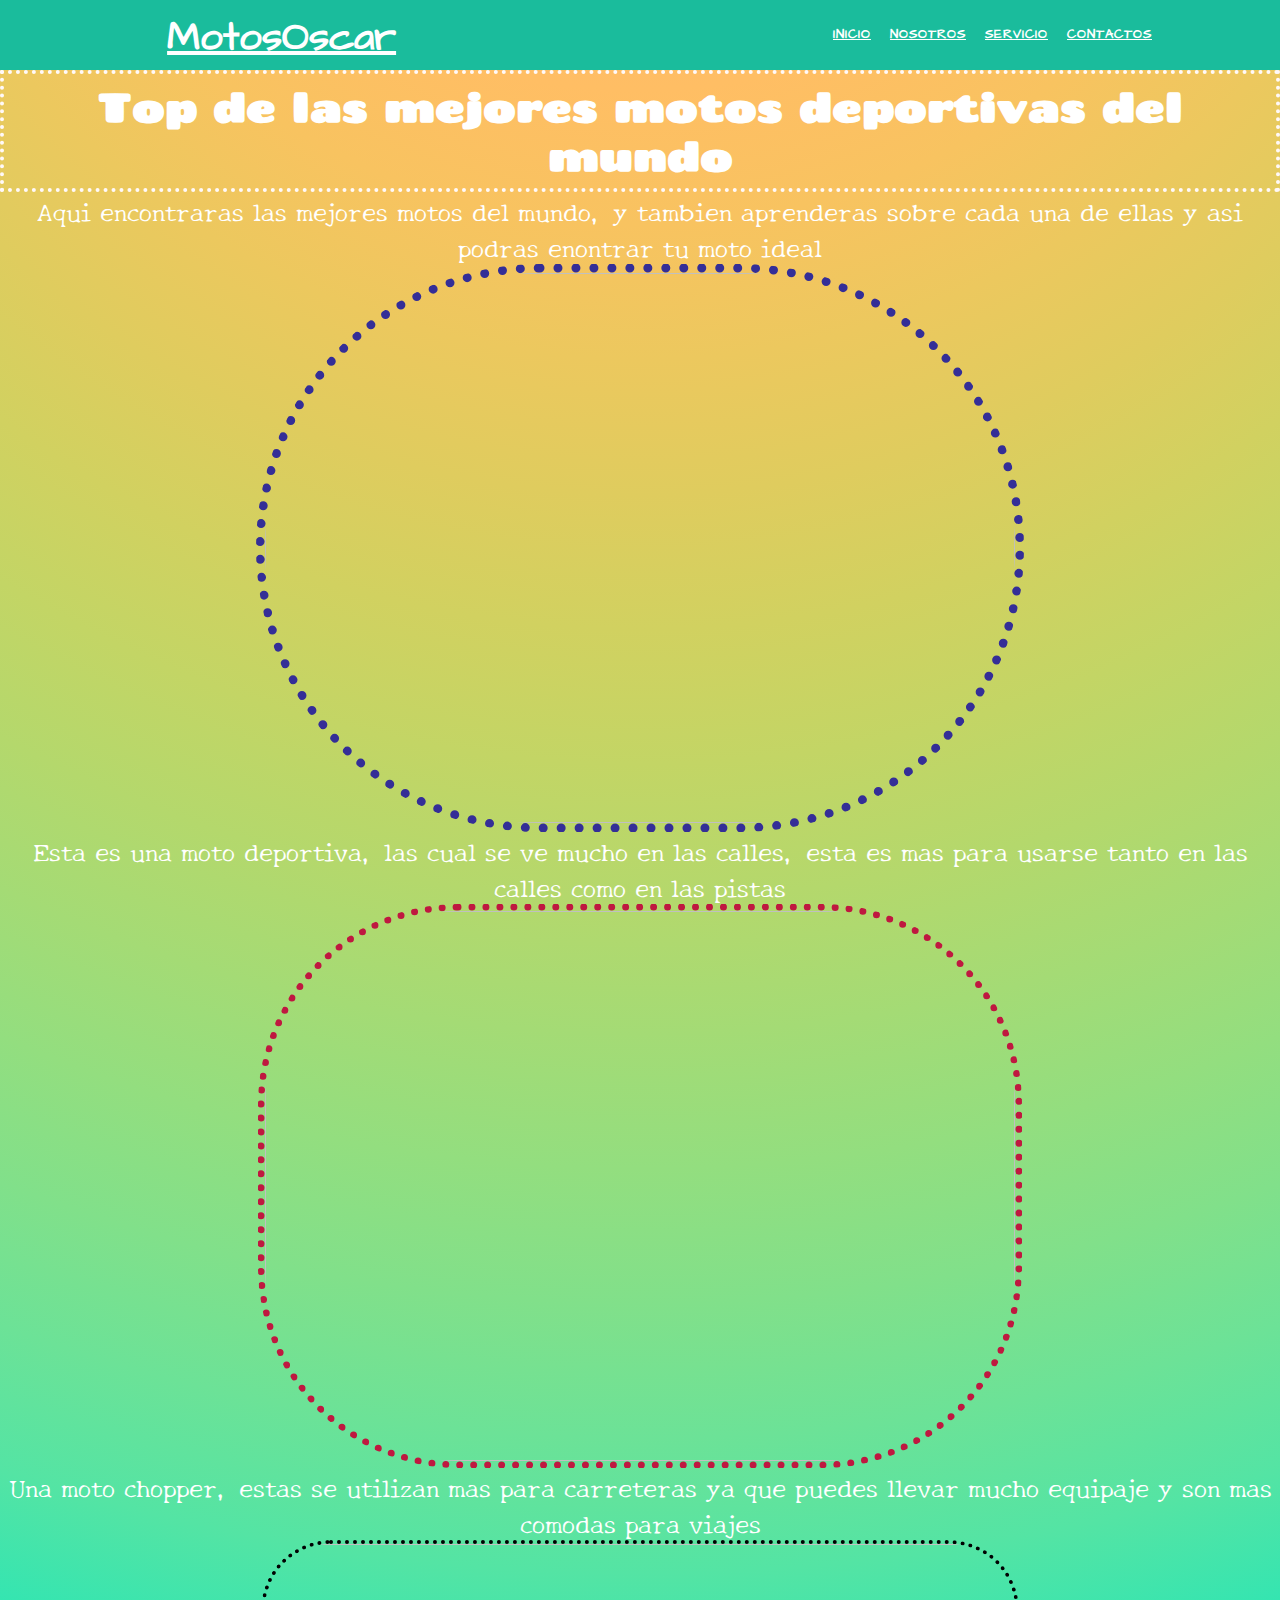
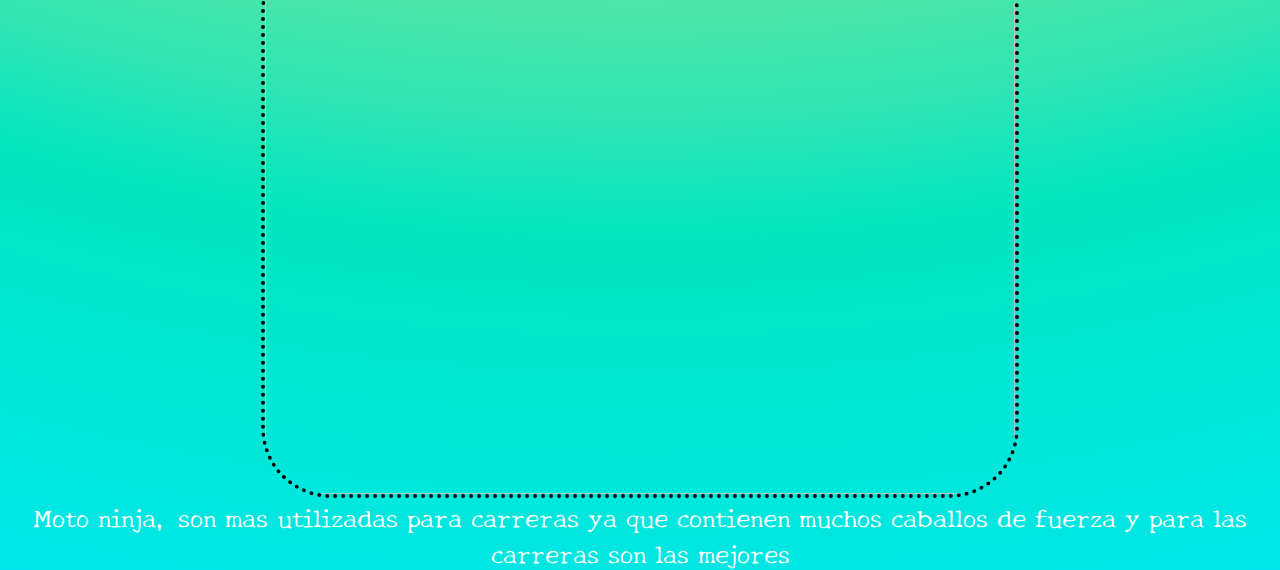
==== index.html @ 35dc723f "Add files via upload" ====
<!DOCTYPE html>
<html lang="en" dir="ltr">
  <head>
    <meta charset="utf-8">
    <title>MotosOscar</title>
    <link rel="stylesheet" href="styles.css">
    <link rel="preconnect" href="https://fonts.gstatic.com">
    <link href="https://fonts.googleapis.com/css2?family=New+Tegomin&display=swap" rel="stylesheet">
    <link rel="preconnect" href="https://fonts.gstatic.com">
    <link href="https://fonts.googleapis.com/css2?family=Chango&family=New+Tegomin&display=swap" rel="stylesheet">
</head>
<body>
<header>
    <!--aqui comienza nuestro menu-->
    </menu>
    <div class="ancho">
      <div class="logo">
        <p><a href="index.html">MotosOscar</a></p>
      </div>
      <nav>
        <ul>
          <li><a href="#">Inicio</a></li>
          <li><a href="#">Nosotros</a></li>
          <li><a href="#">Servicio</a></li>
          <li><a href="#">Contactos</a></li>
        </ul>
      </nav>
    </div>
  </header>
</body>
      <h1>Top de las mejores motos deportivas del mundo</h1>
      <p>Aqui encontraras las mejores motos del mundo, y tambien aprenderas sobre cada una de ellas y asi podras enontrar tu moto ideal</p>
      <img class="imagen1" style="border: 9px dotted #342e97; border-radius: 900px;"  src="https://www.wallpaperuse.com/wallp/61-616487_m.jpg" alt="">
      <p>Esta es una moto deportiva, las cual se ve mucho en las calles, esta es mas para usarse tanto en las calles como en las pistas</p>
      <img class="imagen2" style="border: 7px dotted #bf1840; border-radius: 200px;"  src="https://www.wilock.com/wp-content/uploads/2019/02/chopper.jpg" alt="">
      <p>Una moto chopper, estas se utilizan mas para carreteras ya que puedes llevar mucho equipaje y son mas comodas para viajes</p>
      <img class="imagen3" style="border: 4px dotted #000202; border-radius: 70px;" src="https://i.ytimg.com/vi/sEPOwulJO28/maxresdefault.jpg" alt="">
      <p>Moto ninja, son mas utilizadas para carreras ya que contienen muchos caballos de fuerza y para las carreras son las mejores</p>

  </body>
</html>
---- styles.css ----
@@font-face {
  font-family: 'tituloh1' sans-serif;
  src: url('font/BebasNeue-Regular.ttf');
}

body{
    background-image: radial-gradient(circle at 50% -20.71%, #ffaa86 0, #ffaf7b 5%, #ffb472 10%, #ffb96a 15%, #ffbe64 20%, #f8c360 25%, #ecc85e 30%, #dfcc5e 35%, #d1d160 40%, #c3d565 45%, #b4d86c 50%, #a4db75 55%, #93de7f 60%, #81e08a 65%, #6ce297 70%, #54e4a4 75%, #32e5b2 80%, #00e6c0 85%, #00e6cf 90%, #00e7dd 95%, #00e6eb 100%);
 }
h1{
  font-family: 'Chango';
  font-size: 40px;
  color:white;
  text-align: center;
  border: 4px dotted #fff9f9;
  padding: 8px;
}
p{
  font-family: 'New Tegomin';
  font-size: 25px;
  text-align: center;
  color: white;
}
  img{
    width: 750px;
    height: 550px;
    display:block;
    margin:auto;
}
.imagen1:hover{
  filter: grayscale(90%);
}
.imagen2:hover{
  filter: blur(3px);
}
.imagen3:hover{
  filter: opacity(.5);
}
*{
  margin: 0;
  padding: 0;
}
header{
  width: 100%;
  background: #1ABC9C;
  height: 70px;
}
/*AQUI MODIFICAMOS EL ANCHO*/
.ancho{
  width: 80%;
  height: 70px;
  /*background: red;*/
  margin: auto;
}
.logo{
  width: 30%;
  height: 70px;
  /*background: blue;*/
  float: left;
  padding-top: 10px;
  box-sizing: border-box;
}
.logo p a{
  color: #fff;
  font-size: 40px;
  font-weight: bold;
  font-family: Regular;
}
nav{
  width: 70%;
  height: 70px;
  /*background: olive;*/
  float: left;
  text-align: right;
  padding-top: 24px;
  box-sizing: border-box;
}
nav ul li{
  display: inline;
}
nav ul li a{
  color: #fff;
  font-size: 13px;
  text-transform: uppercase;
  padding-left: 15px;
  font-weight: bold;
  letter-spacing: 1px;
  font-family: Regular;
}
nav ul li a:hover{
  color: #444;
}
@font-face {
  font-family: Regular;
  src: url(font/ArchitectsDaughter-Regular.ttf);
}
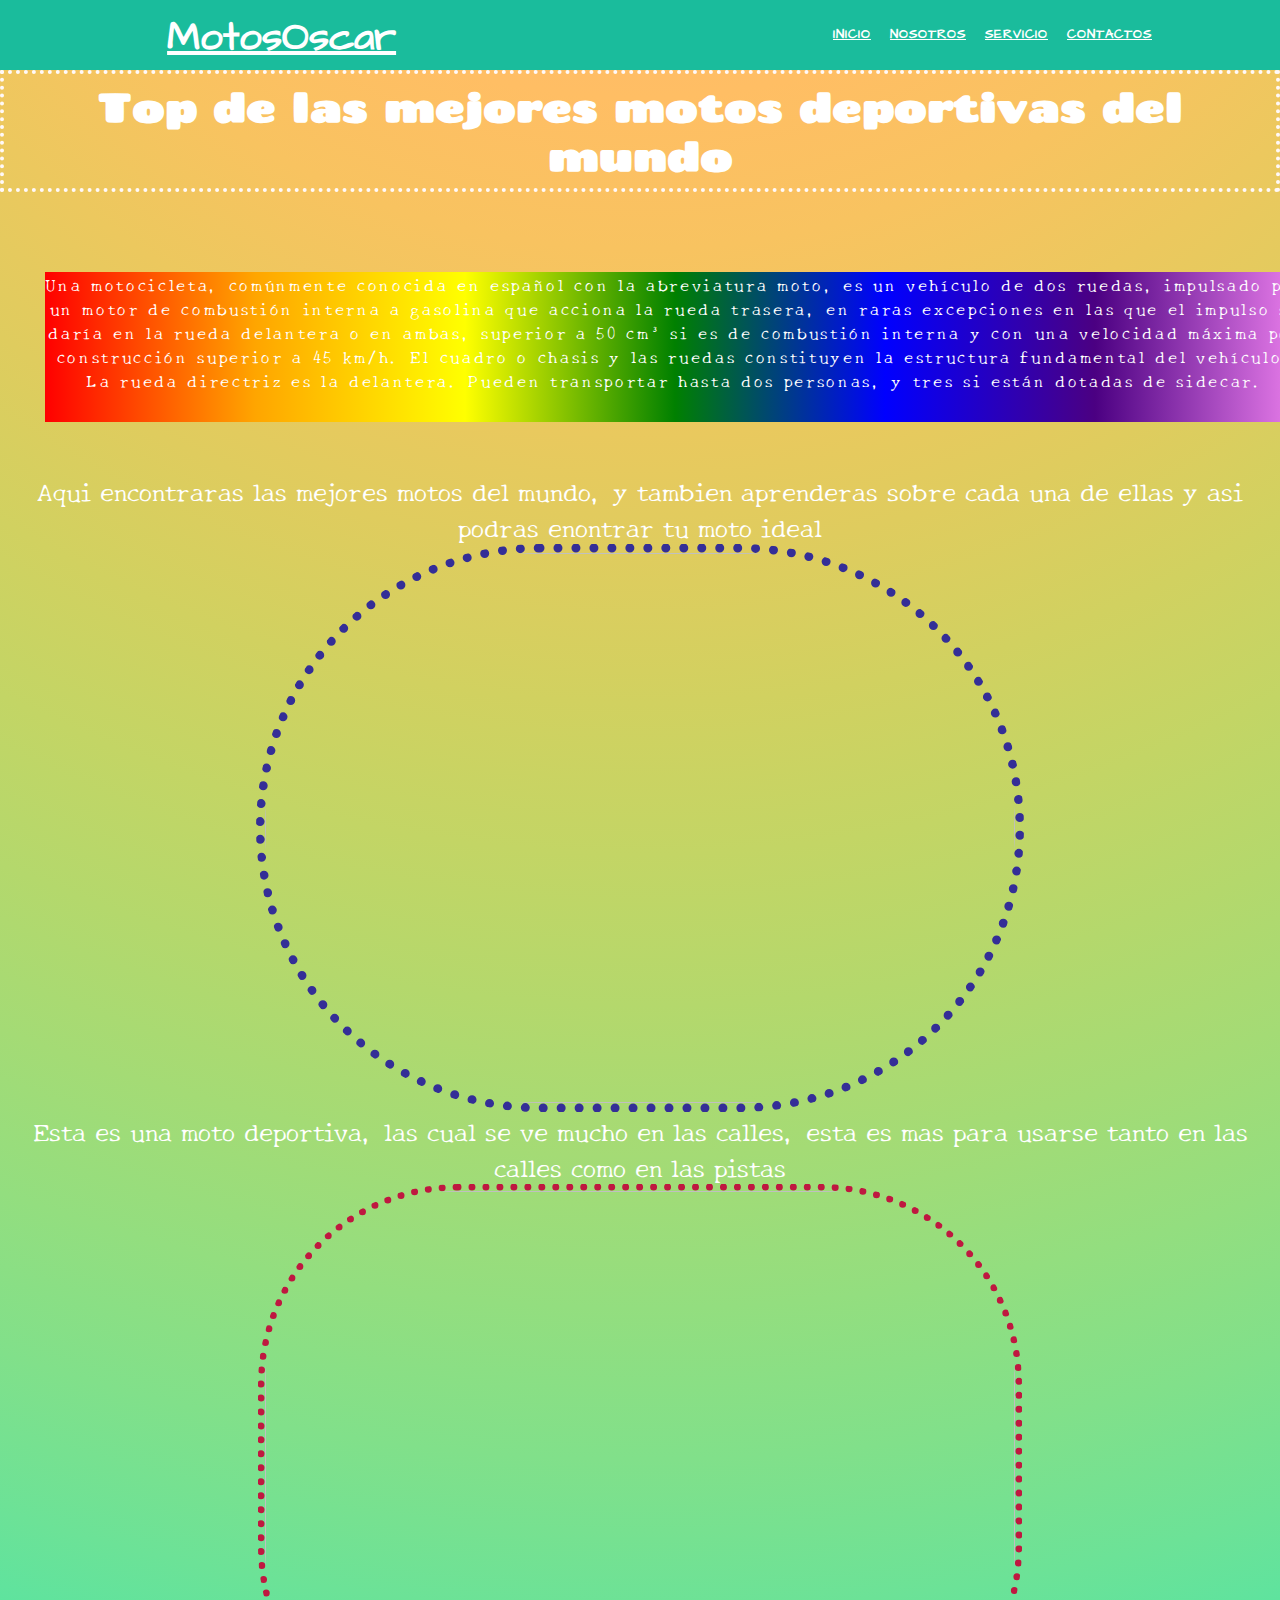
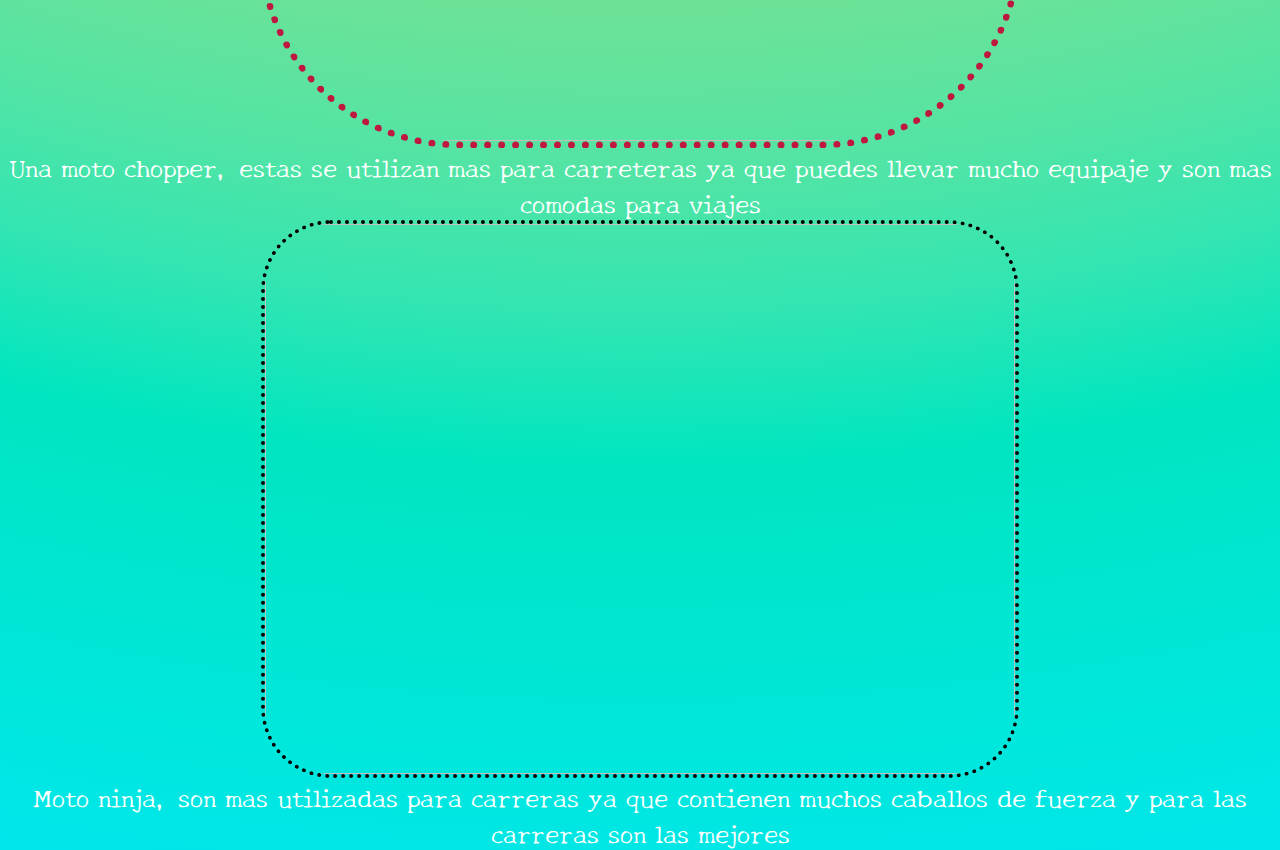
==== commit c334a7af: "Add files via upload" ====
--- a/index.html
+++ b/index.html
@@ -27,8 +27,19 @@
       </nav>
     </div>
   </header>
+
 </body>
       <h1>Top de las mejores motos deportivas del mundo</h1>
+      <div class="mts"></div>
+      <main>
+        <section class="mts1">
+        <div class="motos1">
+        <p class="parrafo">
+        Una motocicleta, comúnmente conocida en español con la abreviatura moto, es un vehículo de dos ruedas, impulsado por un motor de combustión interna a gasolina que acciona la rueda trasera, en raras excepciones en las que el impulso se daría en la rueda delantera o en ambas, superior a 50 cm³ si es de combustión interna y con una velocidad máxima por construcción superior a 45 km/h. El cuadro o chasis y las ruedas constituyen la estructura fundamental del vehículo. La rueda directriz es la delantera. Pueden transportar hasta dos personas, y tres si están dotadas de sidecar.
+        </p>
+        </div>
+        </section>
+      </main>
       <p>Aqui encontraras las mejores motos del mundo, y tambien aprenderas sobre cada una de ellas y asi podras enontrar tu moto ideal</p>
       <img class="imagen1" style="border: 9px dotted #342e97; border-radius: 900px;"  src="https://www.wallpaperuse.com/wallp/61-616487_m.jpg" alt="">
       <p>Esta es una moto deportiva, las cual se ve mucho en las calles, esta es mas para usarse tanto en las calles como en las pistas</p>
--- a/styles.css
+++ b/styles.css
@@ -93,3 +93,21 @@
   font-family: Regular;
   src: url(font/ArchitectsDaughter-Regular.ttf);
 }
+.mts{
+  height: 30px;
+}
+.mts1{
+  width: 100%;
+  padding: 40px 35px;
+}
+.motos1 p{
+  background-image: linear-gradient(to right, red,orange,yellow,green,blue,indigo,violet);
+  height:150px;
+}
+.parrafo{
+   margin: 10px;
+   font-size:16px;
+   overflow:hidden;
+   justify-content:center;
+   text-align: center;
+   letter-spacing: 2pt;
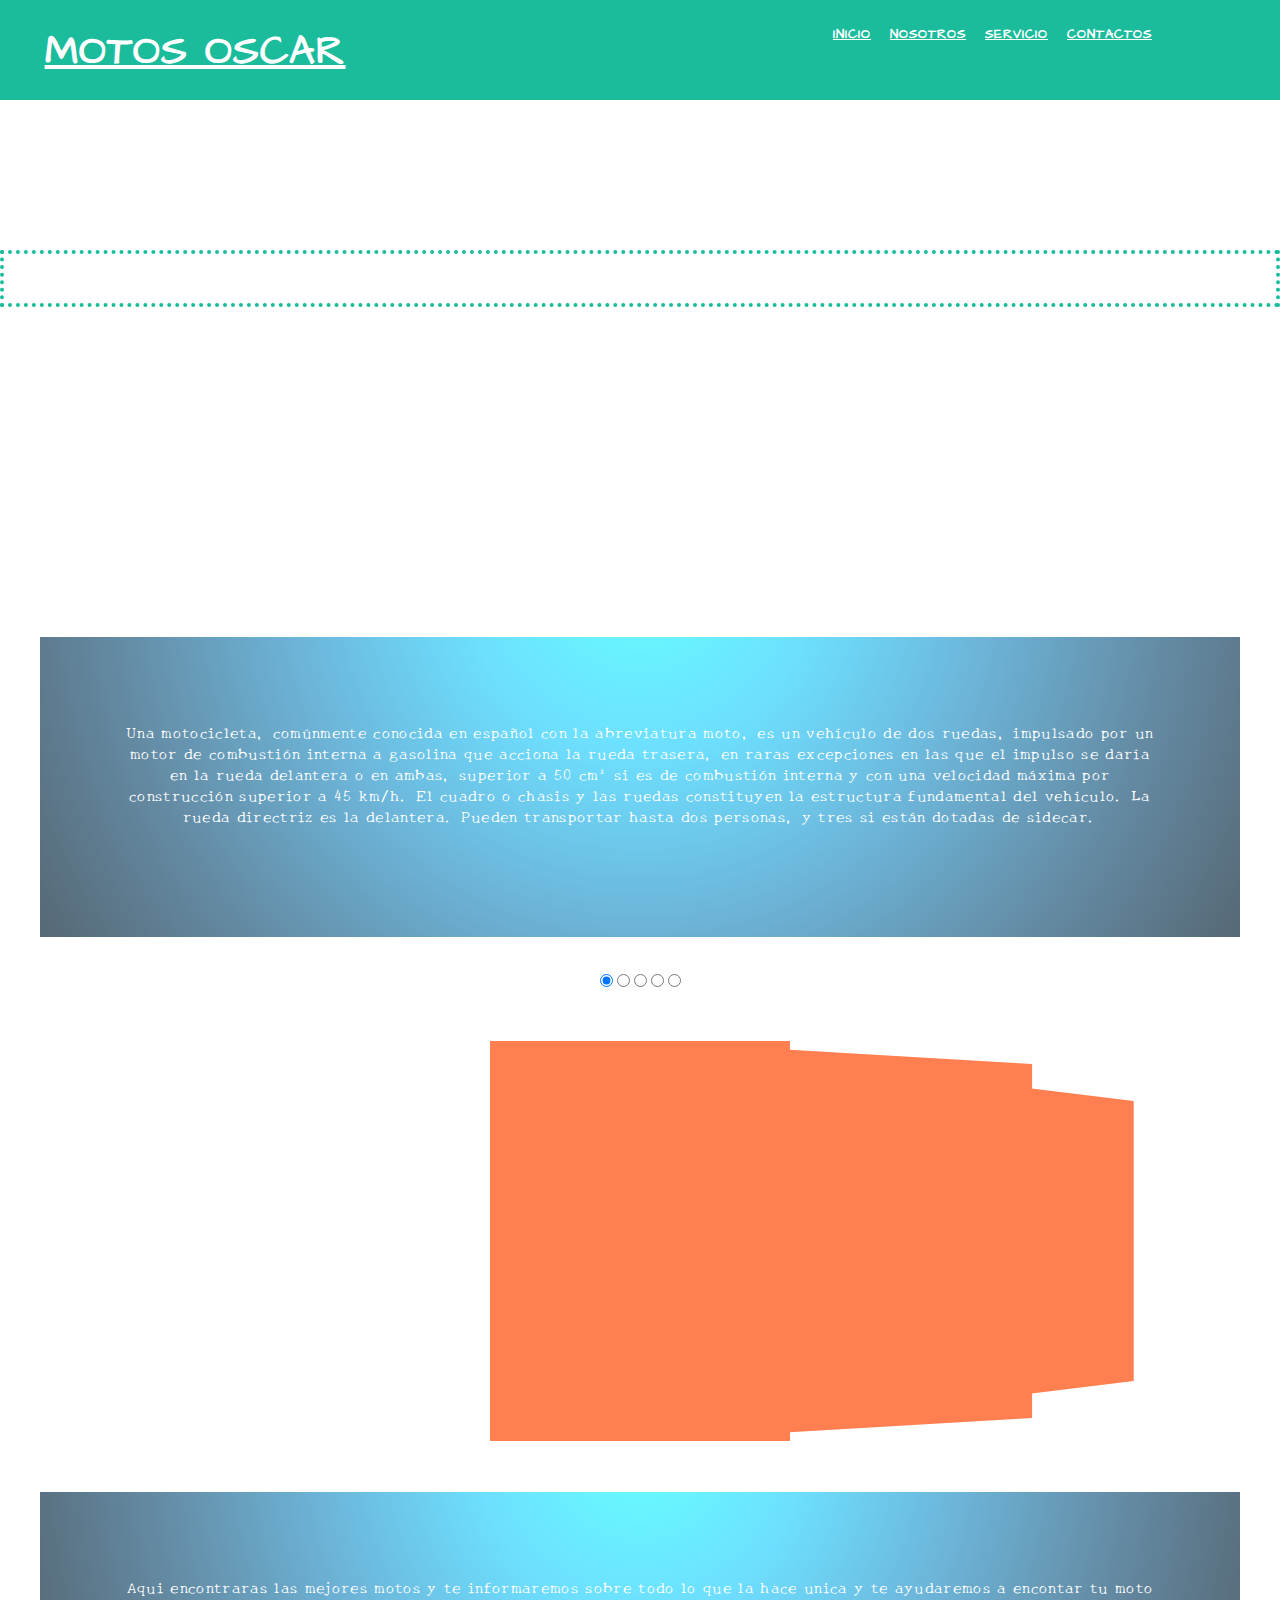
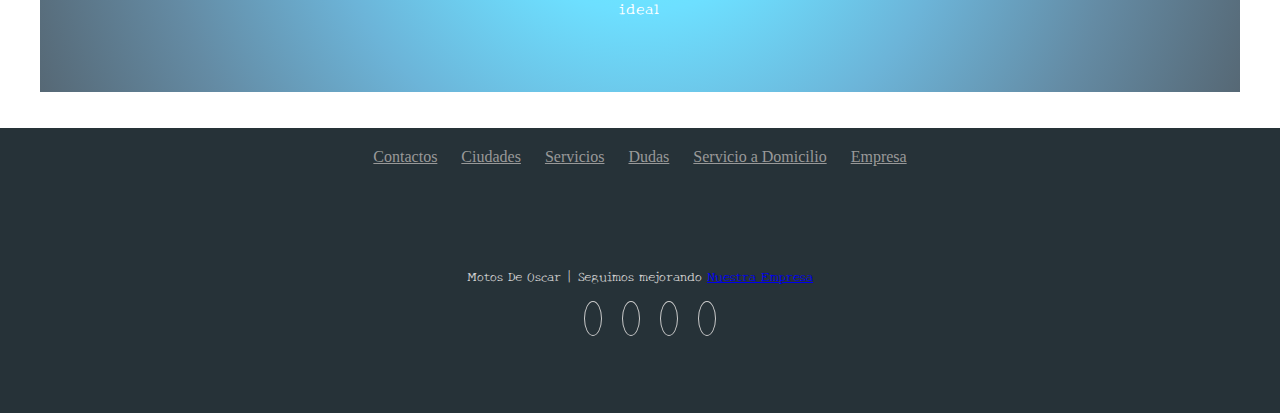
==== commit 852b7792: "Add files via upload" ====
--- a/index.html
+++ b/index.html
@@ -8,45 +8,96 @@
     <link href="https://fonts.googleapis.com/css2?family=New+Tegomin&display=swap" rel="stylesheet">
     <link rel="preconnect" href="https://fonts.gstatic.com">
     <link href="https://fonts.googleapis.com/css2?family=Chango&family=New+Tegomin&display=swap" rel="stylesheet">
+    <link rel="stylesheet" href="https://stackpath.bootstrapcdn.com/bootstrap/4.1.3/css/bootstrap.min.css" integrity="sha384-MCw98/SFnGE8fJT3GXwEOngsV7Zt27NXFoaoApmYm81iuXoPkFOJwJ8ERdknLPMO" crossorigin="anonymous">
+    <link rel="stylesheet" href="https://use.fontawesome.com/releases/v5.2.0/css/all.css" integrity="sha384-hWVjflwFxL6sNzntih27bfxkr27PmbbK/iSvJ+a4+0owXq79v+lsFkW54bOGbiDQ" crossorigin="anonymous">
 </head>
 <body>
-<header>
+<header
     <!--aqui comienza nuestro menu-->
-    </menu>
-    <div class="ancho">
-      <div class="logo">
-        <p><a href="index.html">MotosOscar</a></p>
-      </div>
-      <nav>
-        <ul>
-          <li><a href="#">Inicio</a></li>
-          <li><a href="#">Nosotros</a></li>
-          <li><a href="#">Servicio</a></li>
-          <li><a href="#">Contactos</a></li>
-        </ul>
-      </nav>
-    </div>
+  <nav>
+    <ul>
+      <li>
+        <div class="logo">
+          <a href="index.html">Motos Oscar</a>
+        </div>
+      </li>
+      <li><a href="#">Inicio</a></li>
+      <li><a href="#">Nosotros</a></li>
+      <li><a href="#">Servicio</a></li>
+      <li><a href="#">Contactos</a></li>
+    </ul>
+  </nav>
+
   </header>
 
-</body>
-      <h1>Top de las mejores motos deportivas del mundo</h1>
-      <div class="mts"></div>
+
+<main>
+  <section class="imagen1">
+    <div class="mts"></div>
+
+    <h1 class="bnv">Top de las mejores motos del mundo</h1>
+    <!--  <p>Aqui encontraras las mejores motos del mundo, y tambien aprenderas sobre cada una de ellas y asi podras enontrar tu moto ideal</p>
+  -->
+    </section>
+
+</main>
+
+<br><br>
+<div class="motos1">
+
+    <p class="parrafo">
+    Una motocicleta, comúnmente conocida en español con la abreviatura moto, es un vehículo de dos ruedas, impulsado por un motor de combustión interna a gasolina que acciona la rueda trasera, en raras excepciones en las que el impulso se daría en la rueda delantera o en ambas, superior a 50 cm³ si es de combustión interna y con una velocidad máxima por construcción superior a 45 km/h. El cuadro o chasis y las ruedas constituyen la estructura fundamental del vehículo. La rueda directriz es la delantera. Pueden transportar hasta dos personas, y tres si están dotadas de sidecar.
+  </p>
+</div>
+
+                                 <br><br>
+  <section id="galeria" align="center">
+    <input type="radio" name="position" checked />
+     <input type="radio" name="position" />
+     <input type="radio" name="position" />
+     <input type="radio" name="position" />
+     <input type="radio" name="position" />
+       <main id="carousel">
+         <div class="item"></div>
+         <div class="item"></div>
+         <div class="item"></div>
+         <div class="item"></div>
+         <div class="item"></div>
       <main>
-        <section class="mts1">
-        <div class="motos1">
-        <p class="parrafo">
-        Una motocicleta, comúnmente conocida en español con la abreviatura moto, es un vehículo de dos ruedas, impulsado por un motor de combustión interna a gasolina que acciona la rueda trasera, en raras excepciones en las que el impulso se daría en la rueda delantera o en ambas, superior a 50 cm³ si es de combustión interna y con una velocidad máxima por construcción superior a 45 km/h. El cuadro o chasis y las ruedas constituyen la estructura fundamental del vehículo. La rueda directriz es la delantera. Pueden transportar hasta dos personas, y tres si están dotadas de sidecar.
-        </p>
-        </div>
-        </section>
-      </main>
-      <p>Aqui encontraras las mejores motos del mundo, y tambien aprenderas sobre cada una de ellas y asi podras enontrar tu moto ideal</p>
-      <img class="imagen1" style="border: 9px dotted #342e97; border-radius: 900px;"  src="https://www.wallpaperuse.com/wallp/61-616487_m.jpg" alt="">
-      <p>Esta es una moto deportiva, las cual se ve mucho en las calles, esta es mas para usarse tanto en las calles como en las pistas</p>
-      <img class="imagen2" style="border: 7px dotted #bf1840; border-radius: 200px;"  src="https://www.wilock.com/wp-content/uploads/2019/02/chopper.jpg" alt="">
-      <p>Una moto chopper, estas se utilizan mas para carreteras ya que puedes llevar mucho equipaje y son mas comodas para viajes</p>
-      <img class="imagen3" style="border: 4px dotted #000202; border-radius: 70px;" src="https://i.ytimg.com/vi/sEPOwulJO28/maxresdefault.jpg" alt="">
-      <p>Moto ninja, son mas utilizadas para carreras ya que contienen muchos caballos de fuerza y para las carreras son las mejores</p>
+  </section>
+
+  <div class="motos2">
+
+      <p class="parrafo">
+      Aqui encontraras las mejores motos y te informaremos sobre todo lo que la hace unica y te ayudaremos a encontar tu moto ideal
+    </p>
+  </div>
+
+                                 <br><br>
+
+  <footer class="footer">
+    <div class="container">
+      <ul class="foote_bottom_ul_amrc">
+        <li><a href="">Contactos</a></li>
+        <li><a href="">Ciudades</a></li>
+        <li><a href="">Servicios</a></li>
+        <li><a href="">Dudas</a></li>
+        <li><a href="">Servicio a Domicilio</a></li>
+        <li><a href="">Empresa</a></li>
+      </ul>
+  <!--foote_bottom_ul_amrc ends here-->
+  <p class="text-center">Motos De Oscar | Seguimos mejorando <a href="#">Nuestra Empresa</a></p>
+
+      <ul class="social_footer_ul">
+          <li><a href="https://www.facebook.com/"><i class="fab fa-facebook-f"></i></a></li>
+          <li><a href="https://twitter.com/?lang=es"><i class="fab fa-twitter"></i></a></li>
+          <li><a href="https://mx.linkedin.com/"><i class="fab fa-linkedin"></i></a></li>
+          <li><a href="https://www.instagram.com/?hl=es-la"><i class="fab fa-instagram"></i></a></li>
+      </ul>
+  <!--social_footer_ul ends here-->
+    </div>
+
+  </footer>
 
   </body>
 </html>
--- a/styles.css
+++ b/styles.css
@@ -3,22 +3,21 @@
   src: url('font/BebasNeue-Regular.ttf');
 }
 
-body{
-    background-image: radial-gradient(circle at 50% -20.71%, #ffaa86 0, #ffaf7b 5%, #ffb472 10%, #ffb96a 15%, #ffbe64 20%, #f8c360 25%, #ecc85e 30%, #dfcc5e 35%, #d1d160 40%, #c3d565 45%, #b4d86c 50%, #a4db75 55%, #93de7f 60%, #81e08a 65%, #6ce297 70%, #54e4a4 75%, #32e5b2 80%, #00e6c0 85%, #00e6cf 90%, #00e7dd 95%, #00e6eb 100%);
- }
-h1{
+
+.bnv{
   font-family: 'Chango';
   font-size: 40px;
-  color:white;
+  color: white;
   text-align: center;
-  border: 4px dotted #fff9f9;
-  padding: 8px;
+  border: 4px dotted #1ABC9C;
+
 }
 p{
   font-family: 'New Tegomin';
   font-size: 25px;
   text-align: center;
   color: white;
+  padding: 7%;
 }
   img{
     width: 750px;
@@ -29,12 +28,6 @@
 .imagen1:hover{
   filter: grayscale(90%);
 }
-.imagen2:hover{
-  filter: blur(3px);
-}
-.imagen3:hover{
-  filter: opacity(.5);
-}
 *{
   margin: 0;
   padding: 0;
@@ -42,34 +35,25 @@
 header{
   width: 100%;
   background: #1ABC9C;
-  height: 70px;
+  height: 100px;
 }
 /*AQUI MODIFICAMOS EL ANCHO*/
-.ancho{
-  width: 80%;
-  height: 70px;
-  /*background: red;*/
-  margin: auto;
-}
+
 .logo{
   width: 30%;
-  height: 70px;
+  height: 30%;
   /*background: blue;*/
   float: left;
-  padding-top: 10px;
   box-sizing: border-box;
 }
-.logo p a{
+.logo a{
   color: #fff;
   font-size: 40px;
   font-weight: bold;
   font-family: Regular;
 }
 nav{
-  width: 70%;
-  height: 70px;
-  /*background: olive;*/
-  float: left;
+  width: 90%;
   text-align: right;
   padding-top: 24px;
   box-sizing: border-box;
@@ -87,27 +71,186 @@
   font-family: Regular;
 }
 nav ul li a:hover{
-  color: #444;
+  color: black;
 }
 @font-face {
   font-family: Regular;
   src: url(font/ArchitectsDaughter-Regular.ttf);
 }
 .mts{
-  height: 30px;
-}
-.mts1{
-  width: 100%;
-  padding: 40px 35px;
-}
-.motos1 p{
-  background-image: linear-gradient(to right, red,orange,yellow,green,blue,indigo,violet);
-  height:150px;
-}
-.parrafo{
-   margin: 10px;
-   font-size:16px;
+  height: 30%;
+}
+.motos1{
+background-image: radial-gradient(circle at 50% -20.71%, #65ffff 0, #6ddfff 25%, #6cb4d8 50%, #648ba4 75%, #566875 100%);
+  height: 300px;
+  width: 1200px;
+  margin: auto;
+
+}
+.motos2{
+background-image: radial-gradient(circle at 50% -20.71%, #65ffff 0, #6ddfff 25%, #6cb4d8 50%, #648ba4 75%, #566875 100%);
+  height: 200px;
+  width: 1200px;
+  margin: auto;
+
+}
+
+
+.imagen1{
+
+  height:500px;
+  background-image:url('https://www.wallpaperuse.com/wallp/61-616487_m.jpg');
+  background-size:cover;
+  background-attachment: fixed;
+
+ }
+ .imagen1 p{
+   font-size: 50px;
+ }
+ .parrafo{
+   margin: 1px;
+   font-size:15px;
    overflow:hidden;
    justify-content:center;
    text-align: center;
-   letter-spacing: 2pt;
+   letter-spacing: 1pt;
+}
+
+/* Credit to https://bootsnipp.com/snippets/bxDBA */
+main#carousel {
+  grid-row: 1 / 2;
+  grid-column: 1 / 8;
+  width: 100vw;
+  height: 500px;
+  display: flex;
+  align-items: center;
+  justify-content: center;
+  overflow: hidden;
+  transform-style: preserve-3d;
+  perspective: 600px;
+  --items: 5;
+  --middle: 3;
+  --position: 1;
+  pointer-events: none;
+}
+
+div.item {
+  position: absolute;
+  width: 300px;
+  height: 400px;
+  background-color: coral;
+  --r: calc(var(--position) - var(--offset));
+  --abs: max(calc(var(--r) * -1), var(--r));
+  transition: all 0.25s linear;
+  transform: rotateY(calc(-10deg * var(--r)))
+    translateX(calc(-300px * var(--r)));
+  z-index: calc((var(--position) - var(--abs)));
+}
+
+div.item:nth-of-type(1) {
+  --offset: 1;
+  background-image: url('https://images.vexels.com/media/users/3/156443/isolated/lists/51b51759d61eccb3a9cfece428a7e135-icono-de-moto-vintage.png');
+  background-color: coral;
+}
+div.item:nth-of-type(2) {
+  --offset: 2;
+  background-image: url('https://images.vexels.com/media/users/3/156236/isolated/preview/b3c5ec863b00e35cfd10c73f1c9c5969-icono-de-piloto-de-moto-by-vexels.png');
+  background-color: coral;
+}
+div.item:nth-of-type(3) {
+  --offset: 3;
+  background-image: url('https://cdn.pixabay.com/photo/2017/01/31/23/31/bike-2028205_960_720.png');
+  background-color: coral;
+}
+div.item:nth-of-type(4) {
+  --offset: 4;
+  background-image: url('https://cdn.pixabay.com/photo/2016/10/18/20/16/motorcycle-1751290__340.png');
+  background-color: coral;
+}
+div.item:nth-of-type(5) {
+  --offset: 5;
+  background-image: url('https://cdn.pixabay.com/photo/2014/04/03/10/54/chopper-311697_960_720.png');
+  background-color: coral;
+}
+
+input:nth-of-type(1) {
+  grid-column: 2 / 3;
+  grid-row: 2 / 3;
+}
+input:nth-of-type(1):checked ~ main#carousel {
+  --position: 1;
+}
+
+input:nth-of-type(2) {
+  grid-column: 3 / 4;
+  grid-row: 2 / 3;
+}
+input:nth-of-type(2):checked ~ main#carousel {
+  --position: 2;
+}
+
+input:nth-of-type(3) {
+  grid-column: 4 /5;
+  grid-row: 2 / 3;
+}
+input:nth-of-type(3):checked ~ main#carousel {
+  --position: 3;
+}
+
+input:nth-of-type(4) {
+  grid-column: 5 / 6;
+  grid-row: 2 / 3;
+}
+input:nth-of-type(4):checked ~ main#carousel {
+  --position: 4;
+}
+
+input:nth-of-type(5) {
+  grid-column: 6 / 7;
+  grid-row: 2 / 3;
+}
+input:nth-of-type(5):checked ~ main#carousel {
+  --position: 5;
+}
+
+
+
+/* Credit to https://bootsnipp.com/snippets/bxDBA */
+
+
+ .col_white_amrc { color:#FFF;}
+footer { width:100%; background-color:#263238; min-height:250px; padding:10px 0px 25px 0px ;}
+.pt2 { padding-top:40px ; margin-bottom:20px ;}
+footer p { font-size:13px; color:#CCC; padding-bottom:0px; margin-bottom:8px;}
+.mb10 { padding-bottom:15px ;}
+.footer_ul_amrc { margin:0px ; list-style-type:none ; font-size:14px; padding:0px 0px 10px 0px ; }
+.footer_ul_amrc li {padding:0px 0px 5px 0px;}
+.footer_ul_amrc li a{ color:#CCC;}
+.footer_ul_amrc li a:hover{ color:#fff; text-decoration:none;}
+.fleft { float:left;}
+.padding-right { padding-right:10px; }
+
+.footer_ul2_amrc {margin:0px; list-style-type:none; padding:0px;}
+.footer_ul2_amrc li p { display:table; }
+.footer_ul2_amrc li a:hover { text-decoration:none;}
+.footer_ul2_amrc li i { margin-top:5px;}
+
+.bottom_border { border-bottom:1px solid #323f45; padding-bottom:20px;}
+.foote_bottom_ul_amrc {
+	list-style-type:none;
+	padding:0px;
+	display:table;
+	margin-top: 10px;
+	margin-right: auto;
+	margin-bottom: 10px;
+	margin-left: auto;
+}
+.foote_bottom_ul_amrc li { display:inline;}
+.foote_bottom_ul_amrc li a { color:#999; margin:0 12px;}
+
+.social_footer_ul { display:table; margin:15px auto 0 auto; list-style-type:none;  }
+.social_footer_ul li { padding-left:20px; padding-top:10px; float:left; }
+.social_footer_ul li a { color:#CCC; border:1px solid #CCC; padding:8px;border-radius:50%;}
+.social_footer_ul li i {  width:20px; height:20px; text-align:center;}
+
+/* Credit to https://bootsnipp.com/snippets/bxDBA */
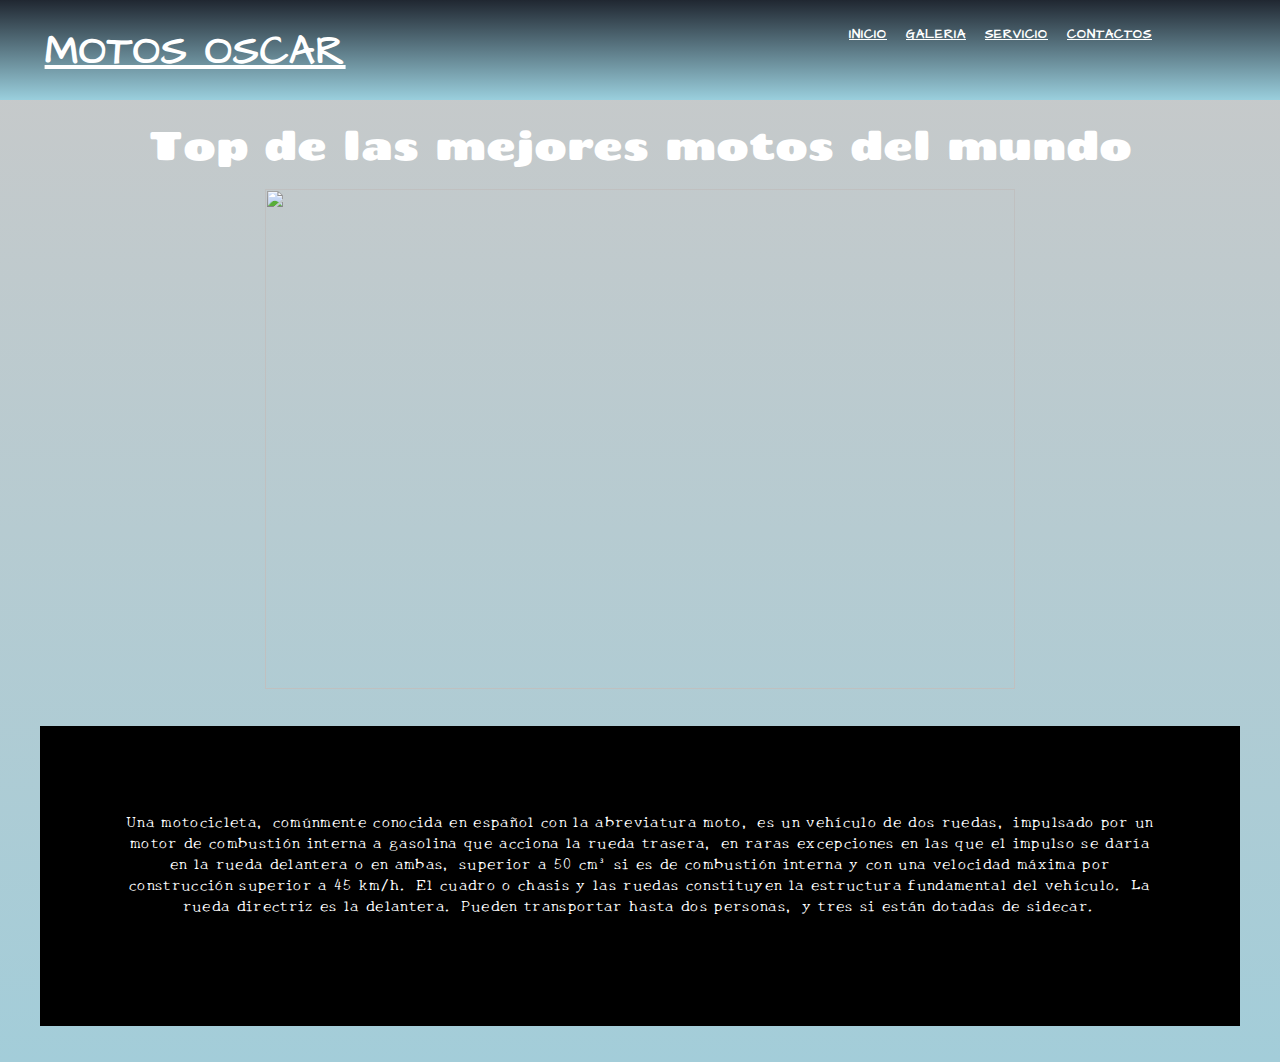
==== commit c495c965: "Add files via upload" ====
--- a/index.html
+++ b/index.html
@@ -21,83 +21,24 @@
           <a href="index.html">Motos Oscar</a>
         </div>
       </li>
-      <li><a href="#">Inicio</a></li>
-      <li><a href="#">Nosotros</a></li>
-      <li><a href="#">Servicio</a></li>
-      <li><a href="#">Contactos</a></li>
+      <li><a href="index.html">Inicio</a></li>
+      <li><a href="Galeria.html">Galeria</a></li>
+      <li><a href="Servicios.html">Servicio</a></li>
+      <li><a href="Contactos.html">Contactos</a></li>
     </ul>
   </nav>
-
   </header>
 
+    <h1 class="bnv">Top de las mejores motos del mundo</h1>
+    <img src="https://www.wallpaperuse.com/wallp/61-616487_m.jpg" class="depo" alt="">
 
-<main>
-  <section class="imagen1">
-    <div class="mts"></div>
-
-    <h1 class="bnv">Top de las mejores motos del mundo</h1>
-    <!--  <p>Aqui encontraras las mejores motos del mundo, y tambien aprenderas sobre cada una de ellas y asi podras enontrar tu moto ideal</p>
-  -->
-    </section>
-
-</main>
 
 <br><br>
 <div class="motos1">
-
     <p class="parrafo">
     Una motocicleta, comúnmente conocida en español con la abreviatura moto, es un vehículo de dos ruedas, impulsado por un motor de combustión interna a gasolina que acciona la rueda trasera, en raras excepciones en las que el impulso se daría en la rueda delantera o en ambas, superior a 50 cm³ si es de combustión interna y con una velocidad máxima por construcción superior a 45 km/h. El cuadro o chasis y las ruedas constituyen la estructura fundamental del vehículo. La rueda directriz es la delantera. Pueden transportar hasta dos personas, y tres si están dotadas de sidecar.
   </p>
 </div>
-
-                                 <br><br>
-  <section id="galeria" align="center">
-    <input type="radio" name="position" checked />
-     <input type="radio" name="position" />
-     <input type="radio" name="position" />
-     <input type="radio" name="position" />
-     <input type="radio" name="position" />
-       <main id="carousel">
-         <div class="item"></div>
-         <div class="item"></div>
-         <div class="item"></div>
-         <div class="item"></div>
-         <div class="item"></div>
-      <main>
-  </section>
-
-  <div class="motos2">
-
-      <p class="parrafo">
-      Aqui encontraras las mejores motos y te informaremos sobre todo lo que la hace unica y te ayudaremos a encontar tu moto ideal
-    </p>
-  </div>
-
-                                 <br><br>
-
-  <footer class="footer">
-    <div class="container">
-      <ul class="foote_bottom_ul_amrc">
-        <li><a href="">Contactos</a></li>
-        <li><a href="">Ciudades</a></li>
-        <li><a href="">Servicios</a></li>
-        <li><a href="">Dudas</a></li>
-        <li><a href="">Servicio a Domicilio</a></li>
-        <li><a href="">Empresa</a></li>
-      </ul>
-  <!--foote_bottom_ul_amrc ends here-->
-  <p class="text-center">Motos De Oscar | Seguimos mejorando <a href="#">Nuestra Empresa</a></p>
-
-      <ul class="social_footer_ul">
-          <li><a href="https://www.facebook.com/"><i class="fab fa-facebook-f"></i></a></li>
-          <li><a href="https://twitter.com/?lang=es"><i class="fab fa-twitter"></i></a></li>
-          <li><a href="https://mx.linkedin.com/"><i class="fab fa-linkedin"></i></a></li>
-          <li><a href="https://www.instagram.com/?hl=es-la"><i class="fab fa-instagram"></i></a></li>
-      </ul>
-  <!--social_footer_ul ends here-->
-    </div>
-
-  </footer>
-
+<br><br>
   </body>
 </html>
--- a/styles.css
+++ b/styles.css
@@ -3,14 +3,14 @@
   src: url('font/BebasNeue-Regular.ttf');
 }
 
-
+body{
+background: linear-gradient(#C9C9C9, #A3CDD9)
+}
 .bnv{
   font-family: 'Chango';
   font-size: 40px;
   color: white;
   text-align: center;
-  border: 4px dotted #1ABC9C;
-
 }
 p{
   font-family: 'New Tegomin';
@@ -34,8 +34,8 @@
 }
 header{
   width: 100%;
-  background: #1ABC9C;
   height: 100px;
+  background: linear-gradient(#202731, #9ACFDD)
 }
 /*AQUI MODIFICAMOS EL ANCHO*/
 
@@ -77,35 +77,15 @@
   font-family: Regular;
   src: url(font/ArchitectsDaughter-Regular.ttf);
 }
-.mts{
-  height: 30%;
-}
 .motos1{
-background-image: radial-gradient(circle at 50% -20.71%, #65ffff 0, #6ddfff 25%, #6cb4d8 50%, #648ba4 75%, #566875 100%);
+ background-color: black;
   height: 300px;
   width: 1200px;
   margin: auto;
-
 }
-.motos2{
-background-image: radial-gradient(circle at 50% -20.71%, #65ffff 0, #6ddfff 25%, #6cb4d8 50%, #648ba4 75%, #566875 100%);
-  height: 200px;
-  width: 1200px;
-  margin: auto;
-
-}
-
-
-.imagen1{
-
+.depo{
   height:500px;
-  background-image:url('https://www.wallpaperuse.com/wallp/61-616487_m.jpg');
   background-size:cover;
-  background-attachment: fixed;
-
- }
- .imagen1 p{
-   font-size: 50px;
  }
  .parrafo{
    margin: 1px;
@@ -115,142 +95,50 @@
    text-align: center;
    letter-spacing: 1pt;
 }
-
-/* Credit to https://bootsnipp.com/snippets/bxDBA */
-main#carousel {
-  grid-row: 1 / 2;
-  grid-column: 1 / 8;
-  width: 100vw;
-  height: 500px;
-  display: flex;
-  align-items: center;
-  justify-content: center;
-  overflow: hidden;
-  transform-style: preserve-3d;
-  perspective: 600px;
-  --items: 5;
-  --middle: 3;
-  --position: 1;
-  pointer-events: none;
+.grid-container {
+  display: grid;
+  grid-column-gap: 50px;
+  grid-template-columns: auto auto auto;
+  background-color: #2196F3;
+  padding: 10px;
 }
 
-div.item {
-  position: absolute;
-  width: 300px;
-  height: 400px;
-  background-color: coral;
-  --r: calc(var(--position) - var(--offset));
-  --abs: max(calc(var(--r) * -1), var(--r));
-  transition: all 0.25s linear;
-  transform: rotateY(calc(-10deg * var(--r)))
-    translateX(calc(-300px * var(--r)));
-  z-index: calc((var(--position) - var(--abs)));
+.grid-item {
+  background-color: rgba(255, 255, 255, 0.8);
+  border: 1px solid rgba(0, 0, 0, 0.8);
+  padding: 20px;
+  font-size: 30px;
+  text-align: center;
 }
-
-div.item:nth-of-type(1) {
-  --offset: 1;
-  background-image: url('https://images.vexels.com/media/users/3/156443/isolated/lists/51b51759d61eccb3a9cfece428a7e135-icono-de-moto-vintage.png');
-  background-color: coral;
+h1{
+  font-weight: 400;
+  text-align: center;
+  padding: 20px 0;
+  font-size: 40px;
 }
-div.item:nth-of-type(2) {
-  --offset: 2;
-  background-image: url('https://images.vexels.com/media/users/3/156236/isolated/preview/b3c5ec863b00e35cfd10c73f1c9c5969-icono-de-piloto-de-moto-by-vexels.png');
-  background-color: coral;
+.Galeria{
+  display: grid;
+  grid-template-columns: repeat(auto-fit, minmax(350px, 1fr));
+  width:95%;
+  margin: auto;
+  grid-gap: 10px;
+  padding: 40px 0;
+  overflow: hidden;
 }
-div.item:nth-of-type(3) {
-  --offset: 3;
-  background-image: url('https://cdn.pixabay.com/photo/2017/01/31/23/31/bike-2028205_960_720.png');
-  background-color: coral;
+.Galeria > a{
+  display: block;
+  position: relative;
+  overflow: hidden;
+  box-shadow: 0 0 6px rgba(0, 0, 0, .5);
 }
-div.item:nth-of-type(4) {
-  --offset: 4;
-  background-image: url('https://cdn.pixabay.com/photo/2016/10/18/20/16/motorcycle-1751290__340.png');
-  background-color: coral;
+.Galeria img{
+  width: 100%;
+  vertical-align: top;
+  height: 300px;
+  object-fit: cover;
+  transition: transform 0.5s;
 }
-div.item:nth-of-type(5) {
-  --offset: 5;
-  background-image: url('https://cdn.pixabay.com/photo/2014/04/03/10/54/chopper-311697_960_720.png');
-  background-color: coral;
+.Galeria a:hover img{
+  filter: blur(2px);
+  transform: rotate(10deg) scale(1.3);
 }
-
-input:nth-of-type(1) {
-  grid-column: 2 / 3;
-  grid-row: 2 / 3;
-}
-input:nth-of-type(1):checked ~ main#carousel {
-  --position: 1;
-}
-
-input:nth-of-type(2) {
-  grid-column: 3 / 4;
-  grid-row: 2 / 3;
-}
-input:nth-of-type(2):checked ~ main#carousel {
-  --position: 2;
-}
-
-input:nth-of-type(3) {
-  grid-column: 4 /5;
-  grid-row: 2 / 3;
-}
-input:nth-of-type(3):checked ~ main#carousel {
-  --position: 3;
-}
-
-input:nth-of-type(4) {
-  grid-column: 5 / 6;
-  grid-row: 2 / 3;
-}
-input:nth-of-type(4):checked ~ main#carousel {
-  --position: 4;
-}
-
-input:nth-of-type(5) {
-  grid-column: 6 / 7;
-  grid-row: 2 / 3;
-}
-input:nth-of-type(5):checked ~ main#carousel {
-  --position: 5;
-}
-
-
-
-/* Credit to https://bootsnipp.com/snippets/bxDBA */
-
-
- .col_white_amrc { color:#FFF;}
-footer { width:100%; background-color:#263238; min-height:250px; padding:10px 0px 25px 0px ;}
-.pt2 { padding-top:40px ; margin-bottom:20px ;}
-footer p { font-size:13px; color:#CCC; padding-bottom:0px; margin-bottom:8px;}
-.mb10 { padding-bottom:15px ;}
-.footer_ul_amrc { margin:0px ; list-style-type:none ; font-size:14px; padding:0px 0px 10px 0px ; }
-.footer_ul_amrc li {padding:0px 0px 5px 0px;}
-.footer_ul_amrc li a{ color:#CCC;}
-.footer_ul_amrc li a:hover{ color:#fff; text-decoration:none;}
-.fleft { float:left;}
-.padding-right { padding-right:10px; }
-
-.footer_ul2_amrc {margin:0px; list-style-type:none; padding:0px;}
-.footer_ul2_amrc li p { display:table; }
-.footer_ul2_amrc li a:hover { text-decoration:none;}
-.footer_ul2_amrc li i { margin-top:5px;}
-
-.bottom_border { border-bottom:1px solid #323f45; padding-bottom:20px;}
-.foote_bottom_ul_amrc {
-	list-style-type:none;
-	padding:0px;
-	display:table;
-	margin-top: 10px;
-	margin-right: auto;
-	margin-bottom: 10px;
-	margin-left: auto;
-}
-.foote_bottom_ul_amrc li { display:inline;}
-.foote_bottom_ul_amrc li a { color:#999; margin:0 12px;}
-
-.social_footer_ul { display:table; margin:15px auto 0 auto; list-style-type:none;  }
-.social_footer_ul li { padding-left:20px; padding-top:10px; float:left; }
-.social_footer_ul li a { color:#CCC; border:1px solid #CCC; padding:8px;border-radius:50%;}
-.social_footer_ul li i {  width:20px; height:20px; text-align:center;}
-
-/* Credit to https://bootsnipp.com/snippets/bxDBA */
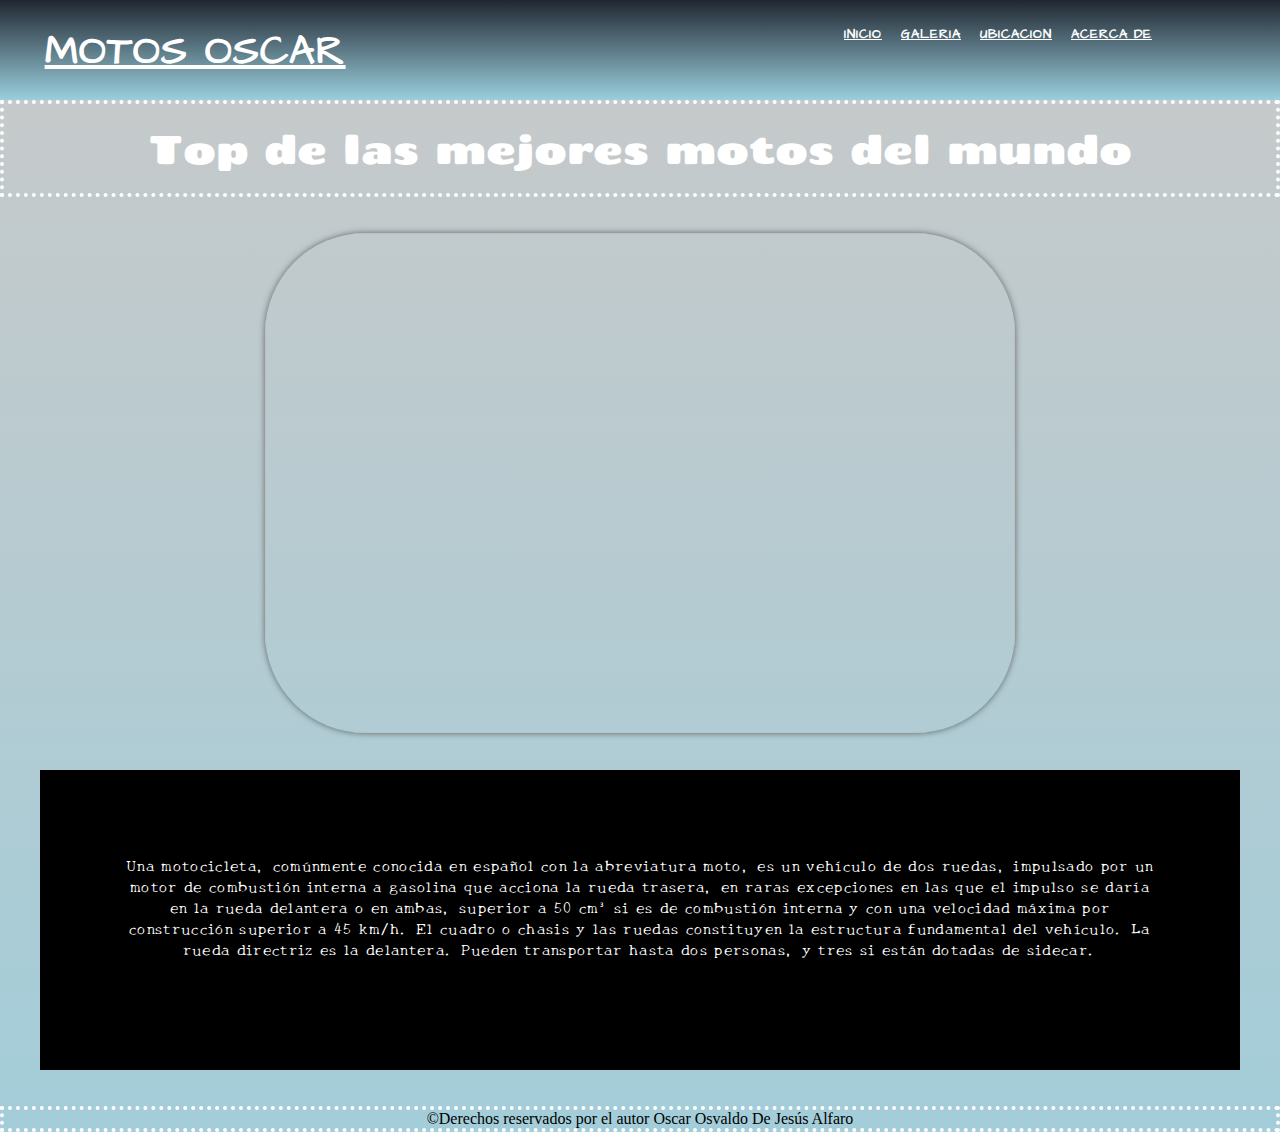
==== commit 783cf280: "Add files via upload" ====
--- a/index.html
+++ b/index.html
@@ -23,13 +23,14 @@
       </li>
       <li><a href="index.html">Inicio</a></li>
       <li><a href="Galeria.html">Galeria</a></li>
-      <li><a href="Servicios.html">Servicio</a></li>
-      <li><a href="Contactos.html">Contactos</a></li>
+      <li><a href="https://www.google.com/maps/place/Chicorato,+37570+Le%C3%B3n,+Gto./@21.0874473,-101.6507527,14.97z/data=!4m5!3m4!1s0x842bbe2694d2bca1:0x2c206a87f7514935!8m2!3d21.0769619!4d-101.6468489">Ubicacion</a></li>
+      <li><a href="Acerca de.html">Acerca de</a></li>
     </ul>
   </nav>
   </header>
 
     <h1 class="bnv">Top de las mejores motos del mundo</h1>
+    <br><br>
     <img src="https://www.wallpaperuse.com/wallp/61-616487_m.jpg" class="depo" alt="">
 
 
@@ -40,5 +41,6 @@
   </p>
 </div>
 <br><br>
+<footer>©Derechos reservados por el autor Oscar Osvaldo De Jesús Alfaro</footer>
   </body>
 </html>
--- a/styles.css
+++ b/styles.css
@@ -86,6 +86,8 @@
 .depo{
   height:500px;
   background-size:cover;
+  border-radius: 100px;
+  box-shadow: 0 0 6px rgba(0, 0, 0, .5);
  }
  .parrafo{
    margin: 1px;
@@ -95,26 +97,12 @@
    text-align: center;
    letter-spacing: 1pt;
 }
-.grid-container {
-  display: grid;
-  grid-column-gap: 50px;
-  grid-template-columns: auto auto auto;
-  background-color: #2196F3;
-  padding: 10px;
-}
-
-.grid-item {
-  background-color: rgba(255, 255, 255, 0.8);
-  border: 1px solid rgba(0, 0, 0, 0.8);
-  padding: 20px;
-  font-size: 30px;
-  text-align: center;
-}
 h1{
   font-weight: 400;
   text-align: center;
   padding: 20px 0;
   font-size: 40px;
+  border: 4px dotted white;
 }
 .Galeria{
   display: grid;
@@ -142,3 +130,15 @@
   filter: blur(2px);
   transform: rotate(10deg) scale(1.3);
 }
+footer{
+  border: 4px dotted white;
+  text-align: center;
+}
+h2{
+  text-align: center;
+  background-color: black;
+  color: white;
+  height: 125px;
+  width: 1200px;
+  margin: auto;
+}
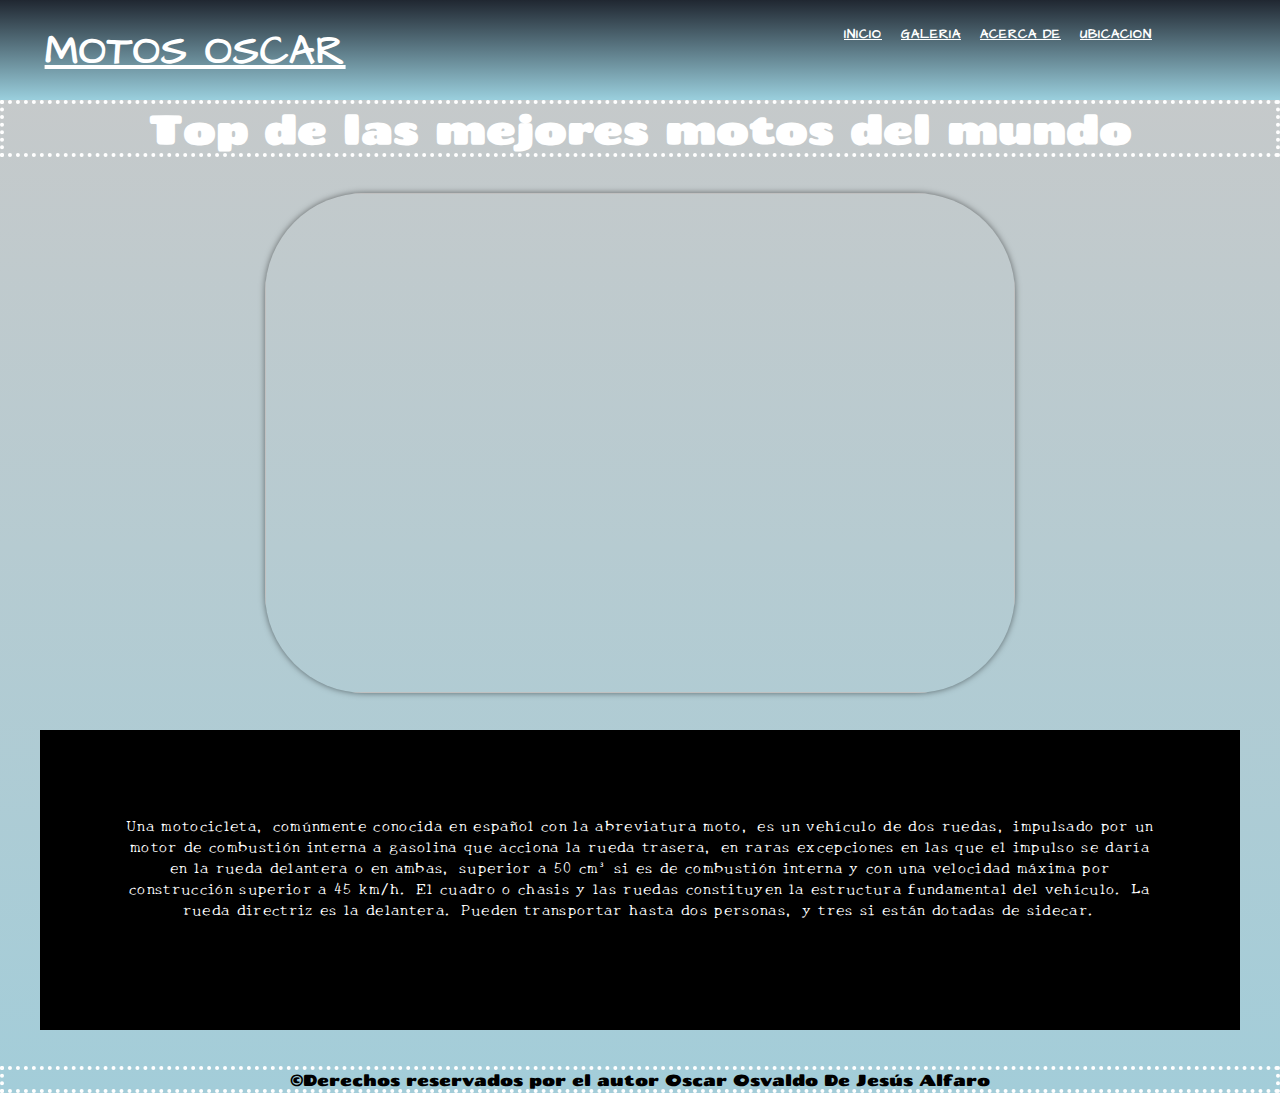
==== commit ffb47a2d: "Add files via upload" ====
--- a/index.html
+++ b/index.html
@@ -23,8 +23,8 @@
       </li>
       <li><a href="index.html">Inicio</a></li>
       <li><a href="Galeria.html">Galeria</a></li>
+      <li><a href="Acerca de.html">Acerca de</a></li>
       <li><a href="https://www.google.com/maps/place/Chicorato,+37570+Le%C3%B3n,+Gto./@21.0874473,-101.6507527,14.97z/data=!4m5!3m4!1s0x842bbe2694d2bca1:0x2c206a87f7514935!8m2!3d21.0769619!4d-101.6468489">Ubicacion</a></li>
-      <li><a href="Acerca de.html">Acerca de</a></li>
     </ul>
   </nav>
   </header>
--- a/styles.css
+++ b/styles.css
@@ -2,7 +2,10 @@
   font-family: 'tituloh1' sans-serif;
   src: url('font/BebasNeue-Regular.ttf');
 }
-
+@font-face {
+  font-family: Regular;
+  src: url(font/ArchitectsDaughter-Regular.ttf);
+}
 body{
 background: linear-gradient(#C9C9C9, #A3CDD9)
 }
@@ -11,6 +14,7 @@
   font-size: 40px;
   color: white;
   text-align: center;
+    border: 4px dotted white;
 }
 p{
   font-family: 'New Tegomin';
@@ -19,11 +23,11 @@
   color: white;
   padding: 7%;
 }
-  img{
-    width: 750px;
-    height: 550px;
-    display:block;
-    margin:auto;
+img{
+  width: 750px;
+  height: 550px;
+  display:block;
+  margin:auto;
 }
 .imagen1:hover{
   filter: grayscale(90%);
@@ -73,10 +77,6 @@
 nav ul li a:hover{
   color: black;
 }
-@font-face {
-  font-family: Regular;
-  src: url(font/ArchitectsDaughter-Regular.ttf);
-}
 .motos1{
  background-color: black;
   height: 300px;
@@ -96,13 +96,6 @@
    justify-content:center;
    text-align: center;
    letter-spacing: 1pt;
-}
-h1{
-  font-weight: 400;
-  text-align: center;
-  padding: 20px 0;
-  font-size: 40px;
-  border: 4px dotted white;
 }
 .Galeria{
   display: grid;
@@ -133,12 +126,5 @@
 footer{
   border: 4px dotted white;
   text-align: center;
+  font-family: "Chango";
 }
-h2{
-  text-align: center;
-  background-color: black;
-  color: white;
-  height: 125px;
-  width: 1200px;
-  margin: auto;
-}
